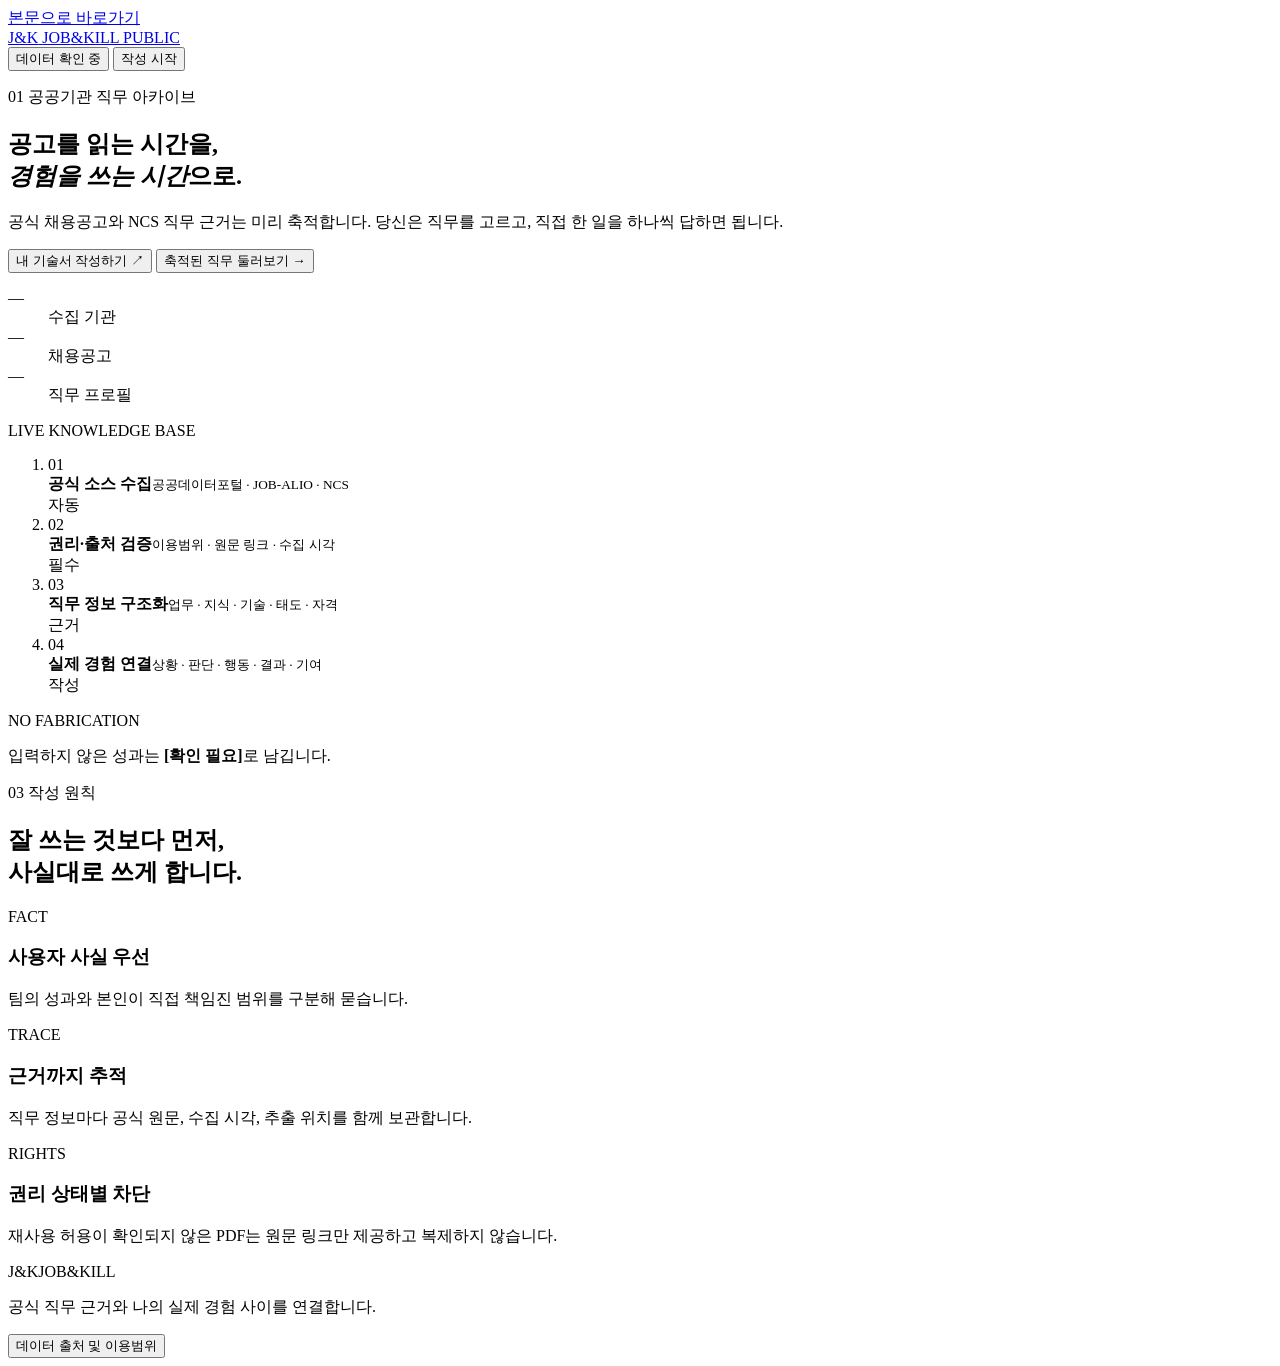
==== web/index.html @ dd1b6d93 "feat: build public job knowledge and writing MVP" ====
<!doctype html>
<html lang="ko">
  <head>
    <meta charset="utf-8">
    <meta name="viewport" content="width=device-width, initial-scale=1">
    <meta name="description" content="공공기관 직무 근거를 바탕으로 실제 경험만 구조화하는 경력·경험기술서 작성 도구">
    <title>Job&Kill — 공공기관 직무 아카이브</title>
    <link rel="stylesheet" href="/styles.css">
    <script src="/app.js" defer></script>
  </head>
  <body>
    <a class="skip-link" href="#main">본문으로 바로가기</a>

    <header class="site-header">
      <a class="brand" href="#top" aria-label="Job and Kill 홈">
        <span class="brand-mark" aria-hidden="true">J&K</span>
        <span class="brand-name">JOB<span>&</span>KILL</span>
        <span class="brand-edition">PUBLIC</span>
      </a>
      <nav class="header-actions" aria-label="주요 메뉴">
        <button class="status-chip" id="open-sources" type="button">
          <span class="status-dot" aria-hidden="true"></span>
          <span id="status-label">데이터 확인 중</span>
        </button>
        <button class="button button-dark button-small" id="header-start" type="button">작성 시작</button>
      </nav>
    </header>

    <main id="main">
      <section class="hero" id="top" aria-labelledby="hero-title">
        <div class="hero-copy">
          <p class="eyebrow"><span>01</span> 공공기관 직무 아카이브</p>
          <h1 id="hero-title">공고를 읽는 시간을,<br><em>경험을 쓰는 시간</em>으로.</h1>
          <p class="hero-lede">
            공식 채용공고와 NCS 직무 근거는 미리 축적합니다. 당신은 직무를 고르고,
            직접 한 일을 하나씩 답하면 됩니다.
          </p>
          <div class="hero-actions">
            <button class="button button-accent" id="hero-start" type="button">
              내 기술서 작성하기 <span aria-hidden="true">↗</span>
            </button>
            <button class="text-button" id="browse-jobs" type="button">축적된 직무 둘러보기 <span aria-hidden="true">→</span></button>
          </div>
          <dl class="stats" aria-label="수집 현황">
            <div>
              <dt id="stat-institutions">—</dt>
              <dd>수집 기관</dd>
            </div>
            <div>
              <dt id="stat-postings">—</dt>
              <dd>채용공고</dd>
            </div>
            <div>
              <dt id="stat-profiles">—</dt>
              <dd>직무 프로필</dd>
            </div>
          </dl>
        </div>

        <div class="hero-system" aria-label="데이터 처리 흐름">
          <div class="system-heading">
            <span>LIVE KNOWLEDGE BASE</span>
            <span class="system-pulse" aria-hidden="true"></span>
          </div>
          <ol class="pipeline">
            <li>
              <span class="pipeline-number">01</span>
              <div><strong>공식 소스 수집</strong><small>공공데이터포털 · JOB-ALIO · NCS</small></div>
              <span class="pipeline-state">자동</span>
            </li>
            <li>
              <span class="pipeline-number">02</span>
              <div><strong>권리·출처 검증</strong><small>이용범위 · 원문 링크 · 수집 시각</small></div>
              <span class="pipeline-state">필수</span>
            </li>
            <li>
              <span class="pipeline-number">03</span>
              <div><strong>직무 정보 구조화</strong><small>업무 · 지식 · 기술 · 태도 · 자격</small></div>
              <span class="pipeline-state">근거</span>
            </li>
            <li>
              <span class="pipeline-number">04</span>
              <div><strong>실제 경험 연결</strong><small>상황 · 판단 · 행동 · 결과 · 기여</small></div>
              <span class="pipeline-state pipeline-state-accent">작성</span>
            </li>
          </ol>
          <div class="system-footer">
            <span>NO FABRICATION</span>
            <p>입력하지 않은 성과는 <b>[확인 필요]</b>로 남깁니다.</p>
          </div>
        </div>
      </section>

      <section class="workspace" id="workspace" aria-labelledby="builder-title" hidden>
        <aside class="target-panel">
          <p class="eyebrow eyebrow-light"><span>02</span> 목표 직무</p>
          <h2>무엇을 기준으로<br>쓸까요?</h2>
          <p>축적된 직무를 선택하면 공식 직무수행내용과 필요기술을 작성 기준으로 가져옵니다.</p>

          <div class="selected-job" id="selected-job" aria-live="polite">
            <span class="selected-job-label">SELECTED ROLE</span>
            <strong id="selected-job-title">직무를 아직 선택하지 않았습니다</strong>
            <span id="selected-job-institution">직접 입력해도 작성할 수 있어요.</span>
            <div class="job-tags" id="selected-job-tags"></div>
          </div>
          <button class="button button-outline-light button-full" id="change-job" type="button">직무 검색·변경</button>

          <div class="privacy-note">
            <span aria-hidden="true">◇</span>
            <p><strong>사실 기반 작성</strong>작성 내용은 이 브라우저에 임시 저장되며, 확인하지 않은 정보는 만들지 않습니다.</p>
          </div>
        </aside>

        <article class="builder-card">
          <div class="builder-topline">
            <div>
              <p class="step-kicker" id="step-kicker">STEP 1 OF 8</p>
              <h2 id="builder-title">작성 형식을 골라주세요.</h2>
            </div>
            <button class="reset-button" id="reset-draft" type="button">처음부터</button>
          </div>

          <div class="progress-track" role="progressbar" aria-label="작성 진행률" aria-valuemin="1" aria-valuemax="8" aria-valuenow="1">
            <span id="progress-bar"></span>
          </div>

          <div class="step-content" id="step-content"></div>
          <p class="form-message" id="form-message" role="status" aria-live="polite"></p>

          <div class="builder-nav">
            <button class="button button-quiet" id="previous-step" type="button">← 이전</button>
            <span class="autosave-state" id="autosave-state">이 브라우저에 자동 저장</span>
            <button class="button button-dark" id="next-step" type="button">다음 →</button>
          </div>
        </article>
      </section>

      <section class="principles" aria-labelledby="principles-title">
        <div class="section-heading">
          <p class="eyebrow"><span>03</span> 작성 원칙</p>
          <h2 id="principles-title">잘 쓰는 것보다 먼저,<br>사실대로 쓰게 합니다.</h2>
        </div>
        <div class="principle-grid">
          <article><span>FACT</span><h3>사용자 사실 우선</h3><p>팀의 성과와 본인이 직접 책임진 범위를 구분해 묻습니다.</p></article>
          <article><span>TRACE</span><h3>근거까지 추적</h3><p>직무 정보마다 공식 원문, 수집 시각, 추출 위치를 함께 보관합니다.</p></article>
          <article><span>RIGHTS</span><h3>권리 상태별 차단</h3><p>재사용 허용이 확인되지 않은 PDF는 원문 링크만 제공하고 복제하지 않습니다.</p></article>
        </div>
      </section>
    </main>

    <footer class="site-footer">
      <div class="brand brand-footer"><span class="brand-mark">J&K</span><span class="brand-name">JOB<span>&</span>KILL</span></div>
      <p>공식 직무 근거와 나의 실제 경험 사이를 연결합니다.</p>
      <button class="text-button text-button-light" id="footer-sources" type="button">데이터 출처 및 이용범위</button>
    </footer>

    <dialog class="modal job-modal" id="job-dialog" aria-labelledby="job-dialog-title">
      <div class="modal-header">
        <div><p class="step-kicker">JOB ARCHIVE</p><h2 id="job-dialog-title">목표 직무 찾기</h2></div>
        <button class="icon-button" data-close-dialog="job-dialog" type="button" aria-label="닫기">×</button>
      </div>
      <form class="search-form" id="job-search-form" role="search">
        <label for="job-search">기관명이나 직무명을 입력하세요.</label>
        <div class="search-control">
          <input id="job-search" type="search" placeholder="예: 사무행정, 전기, 한국산림복지진흥원" autocomplete="off">
          <button class="button button-dark" type="submit">검색</button>
        </div>
      </form>
      <div class="search-state" id="job-search-state" role="status" aria-live="polite"></div>
      <div class="job-results" id="job-results"></div>
      <div class="manual-choice">
        <p><strong>아직 수집되지 않은 공고인가요?</strong>직무명을 직접 입력해도 나머지 작성 단계는 그대로 진행됩니다.</p>
        <button class="button button-quiet" id="use-manual-job" type="button">직접 입력하기</button>
      </div>
    </dialog>

    <dialog class="modal source-modal" id="source-dialog" aria-labelledby="source-dialog-title">
      <div class="modal-header">
        <div><p class="step-kicker">SOURCE LEDGER</p><h2 id="source-dialog-title">데이터 출처와 권리 상태</h2></div>
        <button class="icon-button" data-close-dialog="source-dialog" type="button" aria-label="닫기">×</button>
      </div>
      <p class="modal-intro">공개 열람과 상업적 재배포는 다릅니다. 각 소스의 메타데이터와 첨부문서를 분리해 관리합니다.</p>
      <div class="source-list" id="source-list" aria-live="polite"><p class="loading-line">출처를 확인하고 있습니다…</p></div>
      <a class="policy-link" id="copyright-policy" href="https://www.ncs.go.kr/unity/th01/selectPolicyPopView.do" target="_blank" rel="noopener noreferrer">NCS 저작권정책 원문 보기 ↗</a>
    </dialog>

    <dialog class="modal result-modal" id="result-dialog" aria-labelledby="result-dialog-title">
      <div class="modal-header">
        <div><p class="step-kicker">YOUR DRAFT</p><h2 id="result-dialog-title">초안이 완성됐습니다.</h2></div>
        <button class="icon-button" data-close-dialog="result-dialog" type="button" aria-label="닫기">×</button>
      </div>
      <div class="result-score"><span id="fact-coverage">0%</span><p><strong>사실 입력 완성도</strong>비어 있는 항목은 [확인 필요]로 표시합니다.</p></div>
      <div class="warning-list" id="warning-list"></div>
      <pre class="draft-output" id="draft-output" tabindex="0"></pre>
      <div class="result-actions">
        <button class="button button-accent" id="copy-draft" type="button">초안 복사</button>
        <button class="button button-quiet" data-close-dialog="result-dialog" type="button">계속 수정</button>
      </div>
    </dialog>
  </body>
</html>
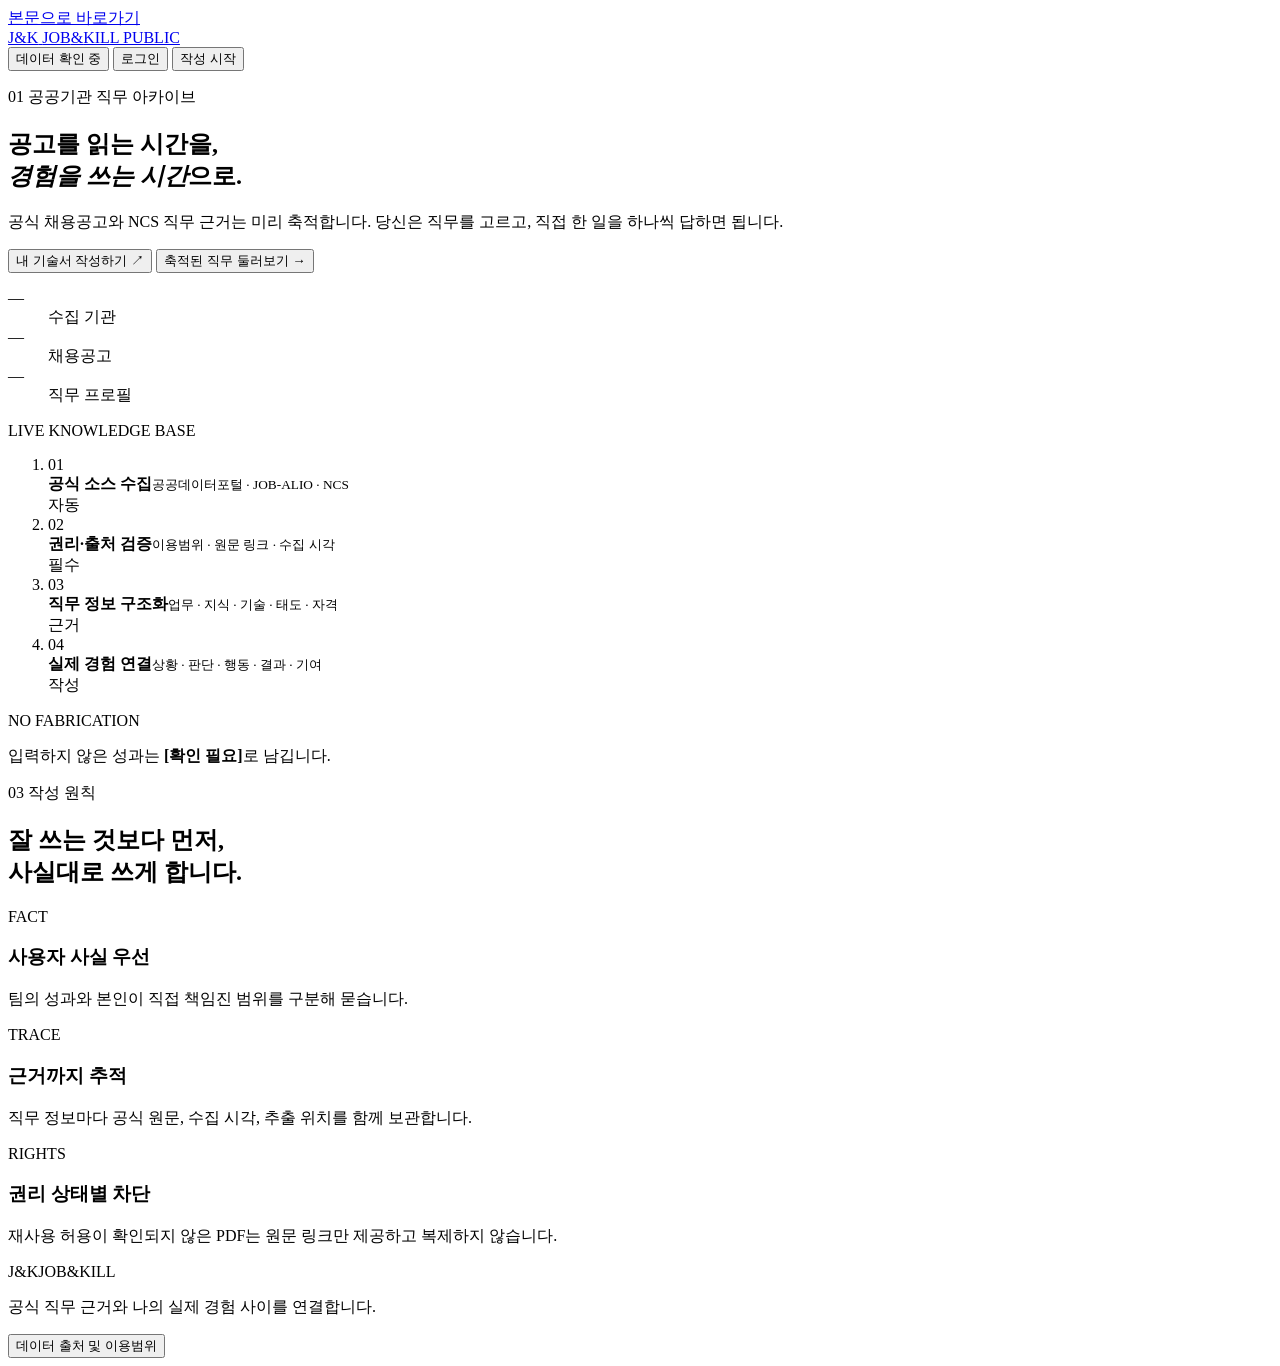
==== commit 743008b2: "feat: productionize public job corpus platform" ====
--- a/web/index.html
+++ b/web/index.html
@@ -22,6 +22,7 @@
           <span class="status-dot" aria-hidden="true"></span>
           <span id="status-label">데이터 확인 중</span>
         </button>
+        <button class="account-button" id="open-auth" type="button" aria-haspopup="dialog" aria-controls="auth-dialog">로그인</button>
         <button class="button button-dark button-small" id="header-start" type="button">작성 시작</button>
       </nav>
     </header>
@@ -105,9 +106,9 @@
           </div>
           <button class="button button-outline-light button-full" id="change-job" type="button">직무 검색·변경</button>
 
-          <div class="privacy-note">
+          <div class="privacy-note" id="privacy-note">
             <span aria-hidden="true">◇</span>
-            <p><strong>사실 기반 작성</strong>작성 내용은 이 브라우저에 임시 저장되며, 확인하지 않은 정보는 만들지 않습니다.</p>
+            <p><strong>사실 기반 작성</strong><span id="privacy-copy">작성 내용은 이 브라우저에 임시 저장되며, 확인하지 않은 정보는 만들지 않습니다.</span></p>
           </div>
         </aside>
 
@@ -115,7 +116,7 @@
           <div class="builder-topline">
             <div>
               <p class="step-kicker" id="step-kicker">STEP 1 OF 8</p>
-              <h2 id="builder-title">작성 형식을 골라주세요.</h2>
+              <h2 id="builder-title" tabindex="-1">작성 형식을 골라주세요.</h2>
             </div>
             <button class="reset-button" id="reset-draft" type="button">처음부터</button>
           </div>
@@ -124,12 +125,20 @@
             <span id="progress-bar"></span>
           </div>
 
+          <div class="sync-notice" id="sync-notice" role="status" aria-live="polite" hidden>
+            <p id="sync-notice-copy"></p>
+            <div>
+              <button class="button button-dark button-small" id="keep-local-draft" type="button">이 기기 내용 사용</button>
+              <button class="button button-quiet button-small" id="use-server-draft" type="button">계정 내용 불러오기</button>
+            </div>
+          </div>
+
           <div class="step-content" id="step-content"></div>
           <p class="form-message" id="form-message" role="status" aria-live="polite"></p>
 
           <div class="builder-nav">
             <button class="button button-quiet" id="previous-step" type="button">← 이전</button>
-            <span class="autosave-state" id="autosave-state">이 브라우저에 자동 저장</span>
+            <span class="autosave-state" id="autosave-state" role="status" aria-live="polite" aria-atomic="true">이 브라우저에 자동 저장</span>
             <button class="button button-dark" id="next-step" type="button">다음 →</button>
           </div>
         </article>
@@ -184,6 +193,32 @@
       <a class="policy-link" id="copyright-policy" href="https://www.ncs.go.kr/unity/th01/selectPolicyPopView.do" target="_blank" rel="noopener noreferrer">NCS 저작권정책 원문 보기 ↗</a>
     </dialog>
 
+    <dialog class="modal auth-modal" id="auth-dialog" aria-labelledby="auth-dialog-title">
+      <div class="modal-header">
+        <div><p class="step-kicker">YOUR ACCOUNT</p><h2 id="auth-dialog-title">계정에 이어서 저장</h2></div>
+        <button class="icon-button" data-close-dialog="auth-dialog" type="button" aria-label="닫기">×</button>
+      </div>
+      <section class="auth-panel" id="signed-out-panel">
+        <p>비밀번호 없이 이메일로 로그인합니다. 작성은 로그인하지 않아도 계속할 수 있습니다.</p>
+        <form class="auth-form" id="login-form">
+          <label for="login-email">이메일</label>
+          <input id="login-email" name="email" type="email" autocomplete="email" inputmode="email" required placeholder="name@example.com">
+          <button class="button button-dark" id="request-login" type="submit">로그인 링크 받기</button>
+        </form>
+        <p class="auth-status" id="auth-status" role="status" aria-live="polite"></p>
+        <a class="development-link" id="development-login-link" href="#" hidden>개발용 로그인 링크 열기</a>
+        <small>링크는 15분 동안 한 번만 사용할 수 있습니다.</small>
+      </section>
+      <section class="auth-panel" id="signed-in-panel" hidden>
+        <span class="account-label">로그인된 계정</span>
+        <strong id="account-email"></strong>
+        <p>동의한 초안은 계정에 저장되어 다른 기기에서도 이어서 쓸 수 있습니다.</p>
+        <p class="auth-status" id="account-status" role="status" aria-live="polite"></p>
+        <label class="logout-option"><input id="clear-local-on-logout" type="checkbox"> 로그아웃할 때 이 브라우저의 초안도 지우기</label>
+        <button class="button button-quiet" id="logout" type="button">로그아웃</button>
+      </section>
+    </dialog>
+
     <dialog class="modal result-modal" id="result-dialog" aria-labelledby="result-dialog-title">
       <div class="modal-header">
         <div><p class="step-kicker">YOUR DRAFT</p><h2 id="result-dialog-title">초안이 완성됐습니다.</h2></div>
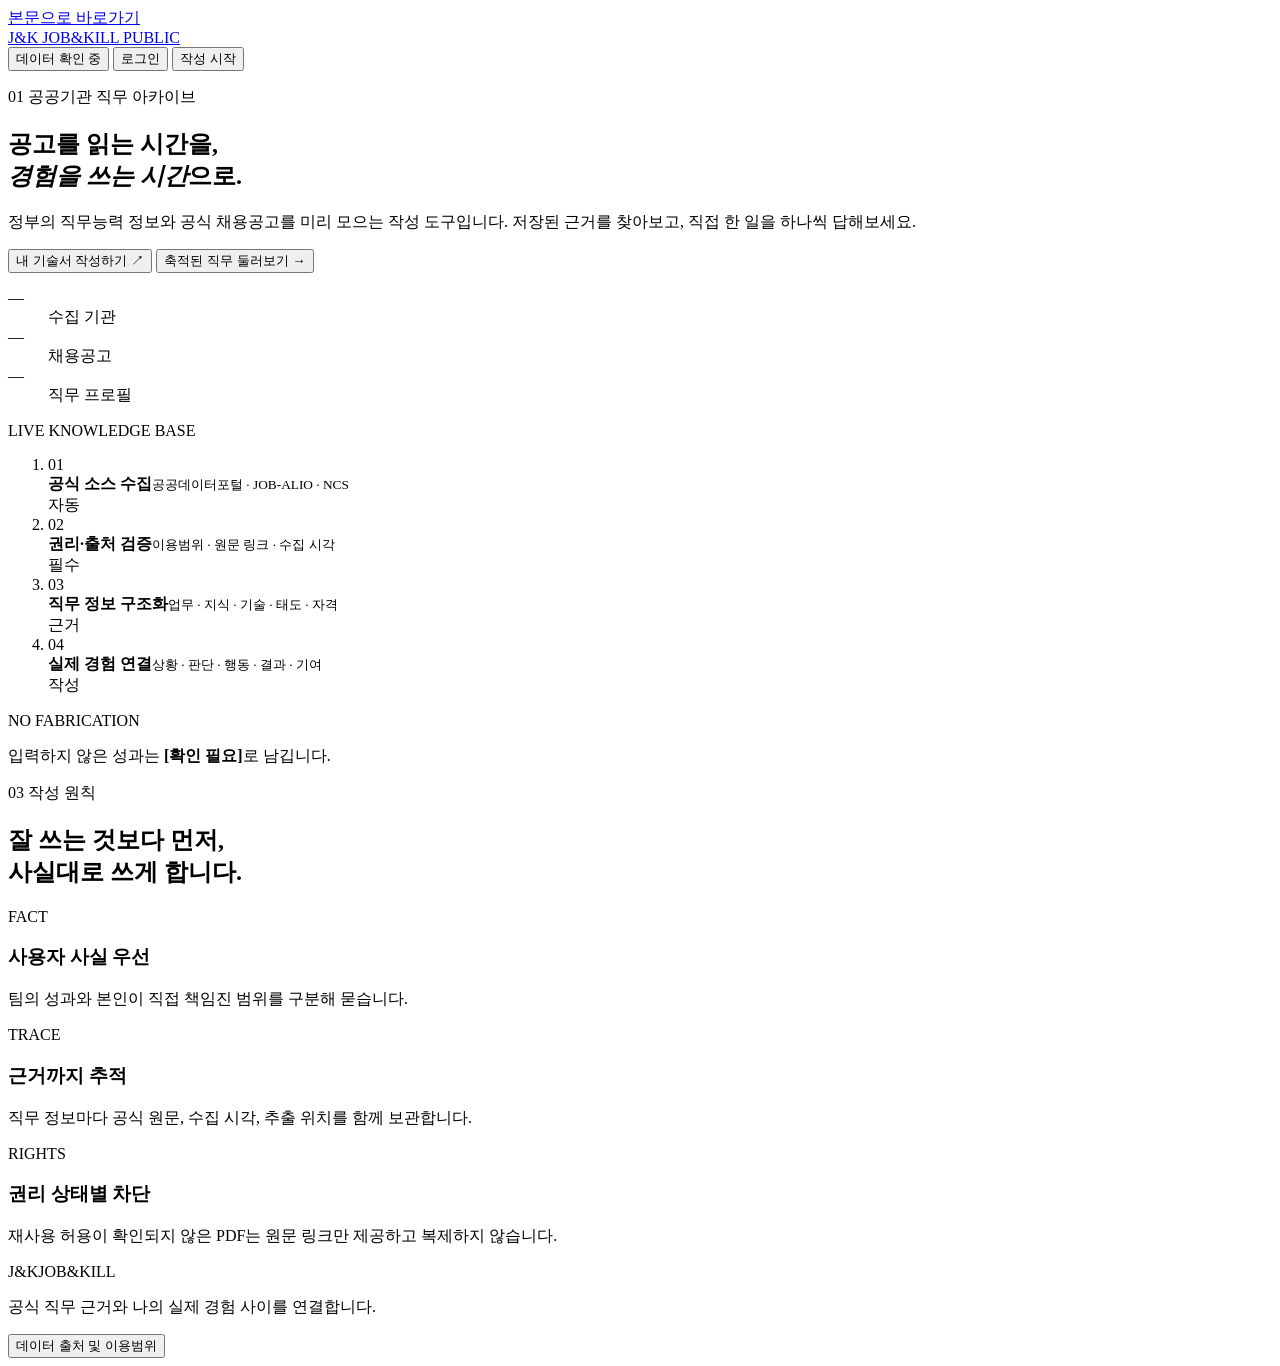
==== commit eef2ca72: "feat: add stored NCS corpus, coverage diagnostics and attributed writing references" ====
--- a/web/index.html
+++ b/web/index.html
@@ -5,8 +5,9 @@
     <meta name="viewport" content="width=device-width, initial-scale=1">
     <meta name="description" content="공공기관 직무 근거를 바탕으로 실제 경험만 구조화하는 경력·경험기술서 작성 도구">
     <title>Job&Kill — 공공기관 직무 아카이브</title>
-    <link rel="stylesheet" href="/styles.css">
-    <script src="/app.js" defer></script>
+    <link rel="stylesheet" href="/styles.css?v=20260907-catalog2">
+    <script src="/composer.js?v=20260907-catalog2" defer></script>
+    <script src="/app.js?v=20260907-catalog2" defer></script>
   </head>
   <body>
     <a class="skip-link" href="#main">본문으로 바로가기</a>
@@ -33,8 +34,8 @@
           <p class="eyebrow"><span>01</span> 공공기관 직무 아카이브</p>
           <h1 id="hero-title">공고를 읽는 시간을,<br><em>경험을 쓰는 시간</em>으로.</h1>
           <p class="hero-lede">
-            공식 채용공고와 NCS 직무 근거는 미리 축적합니다. 당신은 직무를 고르고,
-            직접 한 일을 하나씩 답하면 됩니다.
+            정부의 직무능력 정보와 공식 채용공고를 미리 모으는 작성 도구입니다.
+            저장된 근거를 찾아보고, 직접 한 일을 하나씩 답해보세요.
           </p>
           <div class="hero-actions">
             <button class="button button-accent" id="hero-start" type="button">
@@ -96,7 +97,7 @@
         <aside class="target-panel">
           <p class="eyebrow eyebrow-light"><span>02</span> 목표 직무</p>
           <h2>무엇을 기준으로<br>쓸까요?</h2>
-          <p>축적된 직무를 선택하면 공식 직무수행내용과 필요기술을 작성 기준으로 가져옵니다.</p>
+          <p>NCS의 공통 직무능력과 기관별 채용 직무를 구분해 찾습니다. 제공되지 않은 항목은 비워두고, 실제 경험은 직접 입력합니다.</p>
 
           <div class="selected-job" id="selected-job" aria-live="polite">
             <span class="selected-job-label">SELECTED ROLE</span>
@@ -134,11 +135,17 @@
           </div>
 
           <div class="step-content" id="step-content"></div>
+          <div class="draft-privacy" role="note">
+            <label><input id="remember-draft" type="checkbox"> 이 기기에 30일 동안 초안 보관</label>
+            <p id="draft-storage-status">기본값은 이 탭을 닫으면 지워집니다. 공용·공개 기기에서는 30일 보관을 사용하지 마세요. 보관 기간이 지난 초안은 다음 방문 시 삭제됩니다.</p>
+            <p id="sensitive-data-warning">주민등록번호, 계좌번호, 건강·장애 등 작성에 불필요한 민감정보는 입력하지 마세요.</p>
+            <p id="input-length-warning">입력란별 글자 수 제한을 넘는 내용은 저장하거나 초안을 만들 수 없습니다. 자동으로 잘라 저장하지 않습니다.</p>
+          </div>
           <p class="form-message" id="form-message" role="status" aria-live="polite"></p>
 
           <div class="builder-nav">
             <button class="button button-quiet" id="previous-step" type="button">← 이전</button>
-            <span class="autosave-state" id="autosave-state" role="status" aria-live="polite" aria-atomic="true">이 브라우저에 자동 저장</span>
+            <span class="autosave-state" id="autosave-state" role="status" aria-live="polite" aria-atomic="true">이 탭에 자동 저장</span>
             <button class="button button-dark" id="next-step" type="button">다음 →</button>
           </div>
         </article>
@@ -168,17 +175,36 @@
         <div><p class="step-kicker">JOB ARCHIVE</p><h2 id="job-dialog-title">목표 직무 찾기</h2></div>
         <button class="icon-button" data-close-dialog="job-dialog" type="button" aria-label="닫기">×</button>
       </div>
+      <fieldset class="archive-scope">
+        <legend>어떤 자료를 참고할까요?</legend>
+        <label><input type="radio" name="archive-scope" value="catalog" checked> NCS 직무능력 참고</label>
+        <label><input type="radio" name="archive-scope" value="jobs"> 기관별 채용 직무</label>
+      </fieldset>
+      <p class="catalog-intro" id="archive-scope-note">NCS는 직무 수행에 필요한 공통 기준이며, 특정 공공기관의 채용공고가 아닙니다.</p>
+      <div class="catalog-coverage" id="catalog-coverage">
+        <p id="catalog-coverage-message" role="status" aria-live="polite">직무능력 자료의 수집 상태를 확인하고 있습니다…</p>
+        <details id="catalog-source-state" hidden>
+          <summary>정보원별 연결 상태·미제공 항목</summary>
+          <div id="catalog-source-list"></div>
+        </details>
+      </div>
       <form class="search-form" id="job-search-form" role="search">
-        <label for="job-search">기관명이나 직무명을 입력하세요.</label>
+        <label for="job-search" id="job-search-label">직무명이나 NCS 분류명을 입력하세요.</label>
         <div class="search-control">
-          <input id="job-search" type="search" placeholder="예: 사무행정, 전기, 한국산림복지진흥원" autocomplete="off">
+          <input id="job-search" type="search" placeholder="예: 사무행정, 전기, 능력단위" autocomplete="off" maxlength="200">
           <button class="button button-dark" type="submit">검색</button>
         </div>
       </form>
       <div class="search-state" id="job-search-state" role="status" aria-live="polite"></div>
       <div class="job-results" id="job-results"></div>
+      <div class="catalog-pagination" id="catalog-pagination" hidden>
+        <button class="button button-quiet" id="catalog-previous" type="button">← 이전 자료</button>
+        <span id="catalog-page" aria-live="polite"></span>
+        <button class="button button-quiet" id="catalog-next" type="button">다음 자료 →</button>
+      </div>
+      <section class="catalog-detail" id="catalog-detail" aria-label="선택한 직무능력 자료" tabindex="-1" hidden></section>
       <div class="manual-choice">
-        <p><strong>아직 수집되지 않은 공고인가요?</strong>직무명을 직접 입력해도 나머지 작성 단계는 그대로 진행됩니다.</p>
+        <p><strong>찾는 자료가 아직 없나요?</strong>미수집·인증 대기는 정부에 자료가 없다는 뜻이 아닙니다. 직접 입력해도 작성할 수 있습니다.</p>
         <button class="button button-quiet" id="use-manual-job" type="button">직접 입력하기</button>
       </div>
     </dialog>
@@ -203,6 +229,20 @@
         <form class="auth-form" id="login-form">
           <label for="login-email">이메일</label>
           <input id="login-email" name="email" type="email" autocomplete="email" inputmode="email" required placeholder="name@example.com">
+          <fieldset class="login-consents" id="login-consents">
+            <legend>로그인 전 확인</legend>
+            <p id="privacy-consent-copy">로그인 링크를 요청하려면 아래 안내를 확인해 주세요.</p>
+            <label class="consent-option" for="privacy-policy-accepted">
+              <input id="privacy-policy-accepted" type="checkbox" required>
+              <span><a id="privacy-policy-link" href="#" target="_blank" rel="noopener noreferrer">개인정보 처리방침 안내</a>를 확인하고 동의합니다.</span>
+            </label>
+            <small id="privacy-policy-version">안내 정보를 불러오는 중입니다.</small>
+            <label class="consent-option" id="overseas-transfer-consent" for="overseas-transfer-accepted" hidden>
+              <input id="overseas-transfer-accepted" type="checkbox">
+              <span><a id="overseas-transfer-link" href="#" target="_blank" rel="noopener noreferrer">국외 이전 안내</a>를 확인하고 동의합니다.</span>
+            </label>
+            <small id="overseas-transfer-version" hidden></small>
+          </fieldset>
           <button class="button button-dark" id="request-login" type="submit">로그인 링크 받기</button>
         </form>
         <p class="auth-status" id="auth-status" role="status" aria-live="polite"></p>
@@ -214,8 +254,16 @@
         <strong id="account-email"></strong>
         <p>동의한 초안은 계정에 저장되어 다른 기기에서도 이어서 쓸 수 있습니다.</p>
         <p class="auth-status" id="account-status" role="status" aria-live="polite"></p>
-        <label class="logout-option"><input id="clear-local-on-logout" type="checkbox"> 로그아웃할 때 이 브라우저의 초안도 지우기</label>
-        <button class="button button-quiet" id="logout" type="button">로그아웃</button>
+        <div class="account-actions">
+          <button class="button button-quiet" id="export-account" type="button">내 데이터 내려받기</button>
+          <button class="button button-quiet" id="delete-all-drafts" type="button">저장 초안 모두 삭제</button>
+          <button class="button button-quiet" id="logout" type="button">로그아웃</button>
+        </div>
+        <div class="delete-account">
+          <strong>계정 삭제</strong>
+          <p>운영 DB의 계정·초안·로그인 기록을 삭제합니다. 백업은 정해진 보존기간 뒤 제거되며, 다른 기기의 브라우저 초안은 각 기기에서 별도로 삭제해야 합니다.</p>
+          <button class="button button-danger" id="delete-account" type="button">계정·운영 데이터 삭제</button>
+        </div>
       </section>
     </dialog>
 
